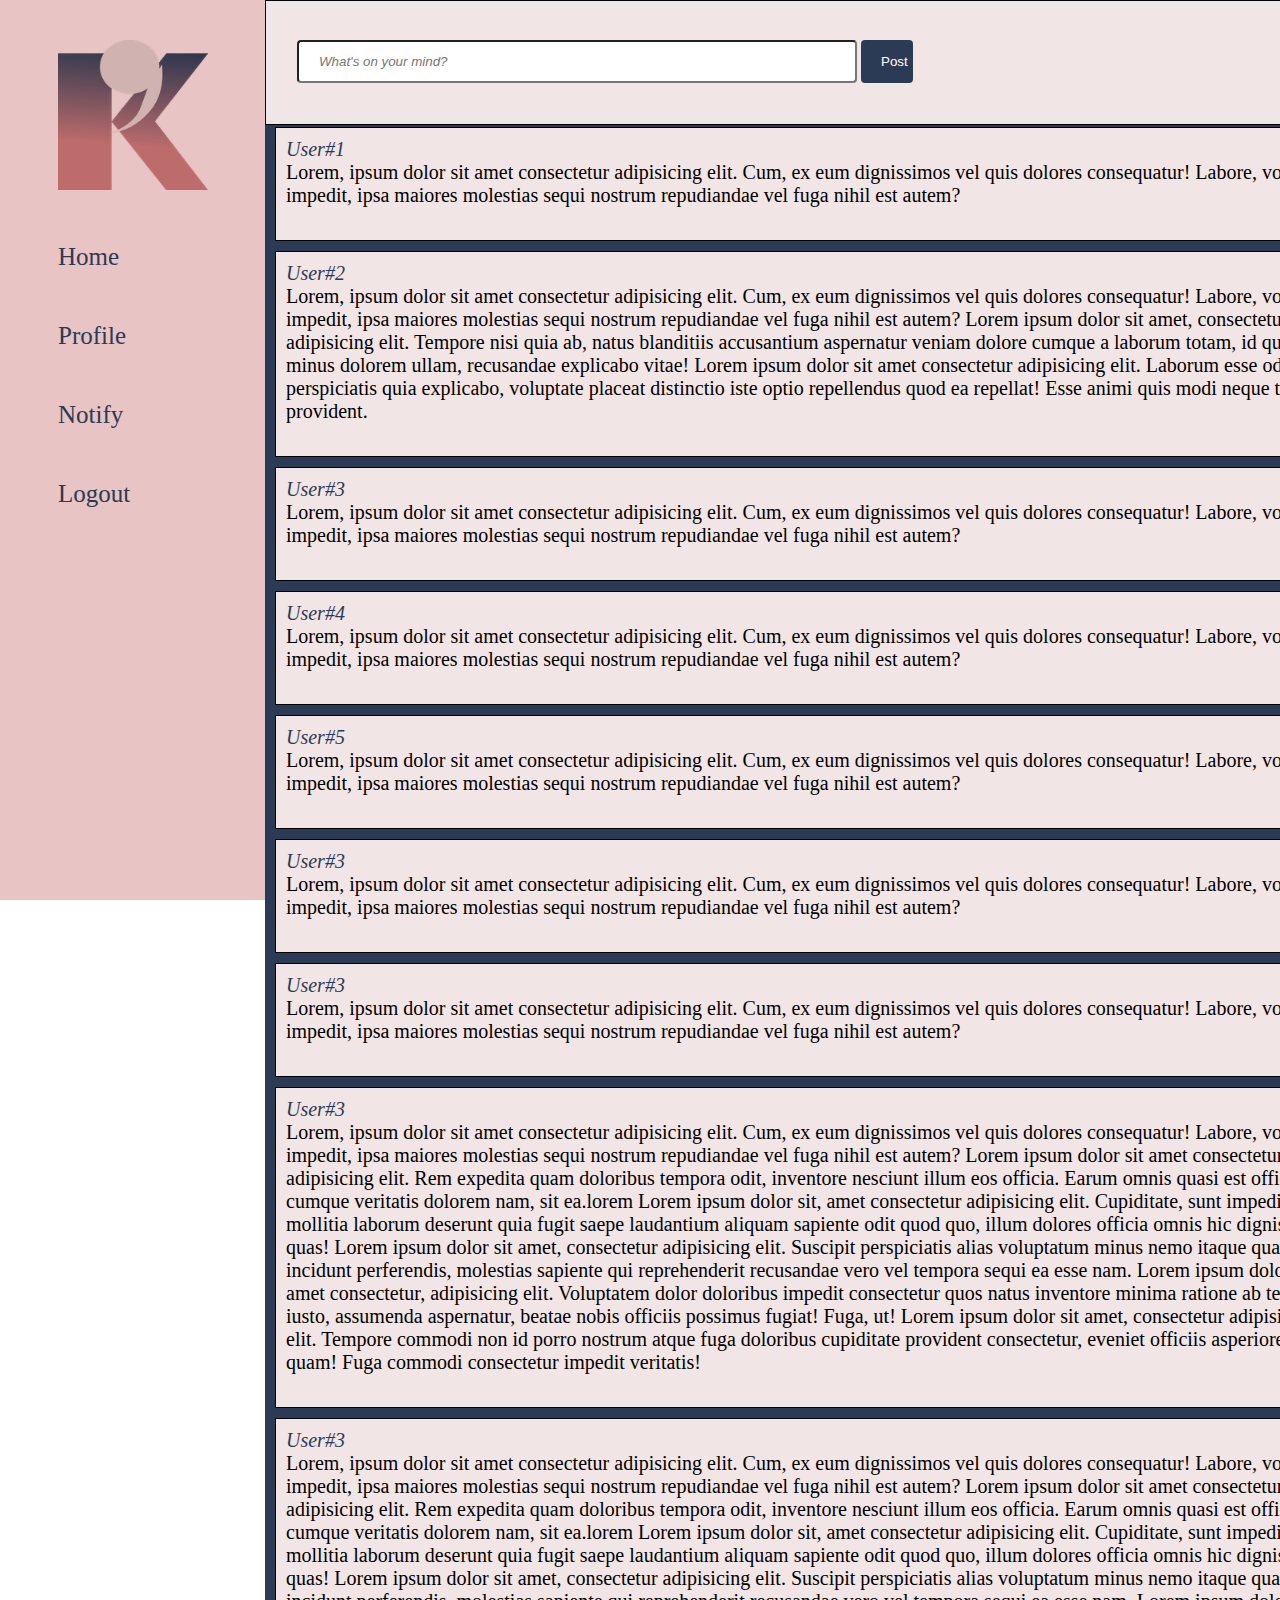
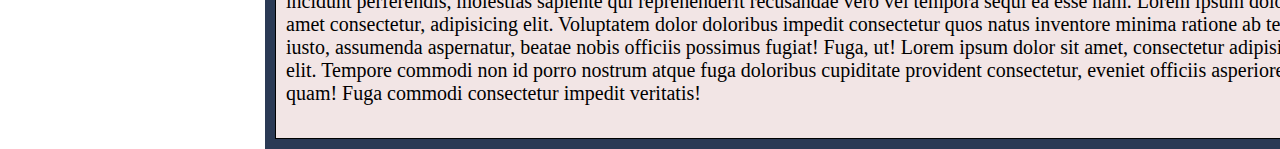
==== index.html @ a35500c5 "Add files via upload" ====
<!DOCTYPE html>
<html lang="en">
<head>
    <meta charset="UTF-8">
    <meta http-equiv="X-UA-Compatible" content="IE=edge">
    <meta name="viewport" content="width=device-width, initial-scale=1.0">
    <link rel="stylesheet" href="https://cdnjs.cloudflare.com/ajax/libs/font-awesome/6.4.0/css/all.min.css" integrity="sha512-iecdLmaskl7CVkqkXNQ/ZH/XLlvWZOJyj7Yy7tcenmpD1ypASozpmT/E0iPtmFIB46ZmdtAc9eNBvH0H/ZpiBw==" crossorigin="anonymous" referrerpolicy="no-referrer" />
    <link rel="stylesheet" href="styles.css">
    <title>Login</title>
</head>
<body>
    <div class="sidepane">
    <nav>
        <input type="checkbox" id="check">
        <label for= "check" class="checkbtn">
            <i class= "fas fa-bars"></i>
            </label>    
    </nav>
        <ul>
            <li><label class="logo"><img src = "logo.png" height="150px" width="150px"></li>
            <li><i class="fas fa-home"></i><button class="btn btn1">Home</button></li>
            <li><i class="fa-solid fa-user fa-fw"></i><button class="btn btn2"> Profile </button></li>
            <li><i class="fa-solid fa-bell fa-fw"></i><button class="btn btn3"> Notify </button></li>  
            <li><i class="fa-solid fa-arrow-right-from-bracket fa-fw"></i><button class="btn btn4"> Logout </button></li>  
        </ul>

    </div>


    <div class="container">
        <div class="post-container">
            <div class="post">
                
                
                <form>
                    
                    <input type = "text" placeholder = "What's on your mind?" ></label>
                    <input type = "submit" value = "Post">
                </form>
            </div>
        </div>

        <div class="main-content-container">
            <div class="main-content">
                <i class="fa-solid fa-user user"> User#1</i>
                <p>Lorem, ipsum dolor sit amet consectetur adipisicing elit. Cum, ex eum dignissimos vel quis dolores consequatur! Labore, voluptas impedit, ipsa maiores molestias sequi nostrum repudiandae vel fuga nihil est autem?</p>
                <i class="fa-sharp fa-regular fa-thumbs-up like"></i>
                <i class="fa-regular fa-thumbs-down dislike"></i>

            </div>

            <div class="main-content">
                <i class="fa-solid fa-user user"> User#2</i>
                <p>Lorem, ipsum dolor sit amet consectetur adipisicing elit. Cum, ex eum dignissimos vel quis dolores consequatur! Labore, voluptas impedit, ipsa maiores molestias sequi nostrum repudiandae vel fuga nihil est autem?
                    Lorem ipsum dolor sit amet, consectetur adipisicing elit. Tempore nisi quia ab, natus blanditiis accusantium aspernatur veniam dolore cumque a laborum totam, id quasi minus dolorem ullam, recusandae explicabo vitae!
                    Lorem ipsum dolor sit amet consectetur adipisicing elit. Laborum esse odio perspiciatis quia explicabo, voluptate placeat distinctio iste optio repellendus quod ea repellat! Esse animi quis modi neque tenetur provident.
                </p>
                <i class="fa-sharp fa-regular fa-thumbs-up like"></i>
                <i class="fa-regular fa-thumbs-down dislike"></i>

            </div>

            <div class="main-content">
                <i class="fa-solid fa-user user"> User#3</i>
                <p>Lorem, ipsum dolor sit amet consectetur adipisicing elit. Cum, ex eum dignissimos vel quis dolores consequatur! Labore, voluptas impedit, ipsa maiores molestias sequi nostrum repudiandae vel fuga nihil est autem?</p>
                <i class="fa-sharp fa-regular fa-thumbs-up like"></i>
                <i class="fa-regular fa-thumbs-down dislike"></i>

            </div>

            <div class="main-content">
                <i class="fa-solid fa-user user"> User#4</i>
                <p>Lorem, ipsum dolor sit amet consectetur adipisicing elit. Cum, ex eum dignissimos vel quis dolores consequatur! Labore, voluptas impedit, ipsa maiores molestias sequi nostrum repudiandae vel fuga nihil est autem?</p>
                <i class="fa-sharp fa-regular fa-thumbs-up like"></i>
                <i class="fa-regular fa-thumbs-down dislike"></i>

            </div>

            <div class="main-content">
                <i class="fa-solid fa-user user"> User#5</i>
                <p>Lorem, ipsum dolor sit amet consectetur adipisicing elit. Cum, ex eum dignissimos vel quis dolores consequatur! Labore, voluptas impedit, ipsa maiores molestias sequi nostrum repudiandae vel fuga nihil est autem?</p>
                <i class="fa-sharp fa-regular fa-thumbs-up like"></i>
                <i class="fa-regular fa-thumbs-down dislike"></i>

            </div>

            <div class="main-content">
                <i class="fa-solid fa-user user"> User#3</i>
                <p>Lorem, ipsum dolor sit amet consectetur adipisicing elit. Cum, ex eum dignissimos vel quis dolores consequatur! Labore, voluptas impedit, ipsa maiores molestias sequi nostrum repudiandae vel fuga nihil est autem?</p>
                <i class="fa-sharp fa-regular fa-thumbs-up like"></i>
                <i class="fa-regular fa-thumbs-down dislike"></i>

            </div>

            <div class="main-content">
                <i class="fa-solid fa-user user"> User#3</i>
                <p>Lorem, ipsum dolor sit amet consectetur adipisicing elit. Cum, ex eum dignissimos vel quis dolores consequatur! Labore, voluptas impedit, ipsa maiores molestias sequi nostrum repudiandae vel fuga nihil est autem?</p>
                <i class="fa-sharp fa-regular fa-thumbs-up like"></i>
                <i class="fa-regular fa-thumbs-down dislike"></i>

            </div>

            <div class="main-content">
                <i class="fa-solid fa-user user"> User#3</i>
                <p>Lorem, ipsum dolor sit amet consectetur adipisicing elit. Cum, ex eum dignissimos vel quis dolores consequatur! Labore, voluptas impedit, ipsa maiores molestias sequi nostrum repudiandae vel fuga nihil est autem?
                    Lorem ipsum dolor sit amet consectetur adipisicing elit. Rem expedita quam doloribus tempora odit, inventore nesciunt illum eos officia. Earum omnis quasi est officia cumque veritatis dolorem nam, sit ea.lorem Lorem ipsum dolor sit, amet consectetur adipisicing elit. Cupiditate, sunt impedit mollitia laborum deserunt quia fugit saepe laudantium aliquam sapiente odit quod quo, illum dolores officia omnis hic dignissimos quas!
                    Lorem ipsum dolor sit amet, consectetur adipisicing elit. Suscipit perspiciatis alias voluptatum minus nemo itaque quasi incidunt perferendis, molestias sapiente qui reprehenderit recusandae vero vel tempora sequi ea esse nam.
                    Lorem ipsum dolor sit amet consectetur, adipisicing elit. Voluptatem dolor doloribus impedit consectetur quos natus inventore minima ratione ab tempore iusto, assumenda aspernatur, beatae nobis officiis possimus fugiat! Fuga, ut!
                    Lorem ipsum dolor sit amet, consectetur adipisicing elit. Tempore commodi non id porro nostrum atque fuga doloribus cupiditate provident consectetur, eveniet officiis asperiores amet quam! Fuga commodi consectetur impedit veritatis!
                </p>
                <i class="fa-sharp fa-regular fa-thumbs-up like"></i>
                <i class="fa-regular fa-thumbs-down dislike"></i>

            </div>

            <div class="main-content">
                <i class="fa-solid fa-user user"> User#3</i>
                <p>Lorem, ipsum dolor sit amet consectetur adipisicing elit. Cum, ex eum dignissimos vel quis dolores consequatur! Labore, voluptas impedit, ipsa maiores molestias sequi nostrum repudiandae vel fuga nihil est autem?
                    Lorem ipsum dolor sit amet consectetur adipisicing elit. Rem expedita quam doloribus tempora odit, inventore nesciunt illum eos officia. Earum omnis quasi est officia cumque veritatis dolorem nam, sit ea.lorem Lorem ipsum dolor sit, amet consectetur adipisicing elit. Cupiditate, sunt impedit mollitia laborum deserunt quia fugit saepe laudantium aliquam sapiente odit quod quo, illum dolores officia omnis hic dignissimos quas!
                    Lorem ipsum dolor sit amet, consectetur adipisicing elit. Suscipit perspiciatis alias voluptatum minus nemo itaque quasi incidunt perferendis, molestias sapiente qui reprehenderit recusandae vero vel tempora sequi ea esse nam.
                    Lorem ipsum dolor sit amet consectetur, adipisicing elit. Voluptatem dolor doloribus impedit consectetur quos natus inventore minima ratione ab tempore iusto, assumenda aspernatur, beatae nobis officiis possimus fugiat! Fuga, ut!
                    Lorem ipsum dolor sit amet, consectetur adipisicing elit. Tempore commodi non id porro nostrum atque fuga doloribus cupiditate provident consectetur, eveniet officiis asperiores amet quam! Fuga commodi consectetur impedit veritatis!
                </p>
                <i class="fa-sharp fa-regular fa-thumbs-up like"></i>
                <i class="fa-regular fa-thumbs-down dislike"></i>

            </div>


        </div>
        
    </div>

    
        
    
</body>
</html>
---- styles.css ----
*{
    padding: 0;
    margin: 0;
    text-decoration: none;
    list-style: none;
    box-sizing:border-box;
}
.body{
    display: flex;
}
label.logo{
    color: transparent;
    font-size: 30px;
    line-height: 75px;
    padding: 0 3px;
    font-weight: bold;

}
     
.checkbtn{
    font-size: 35px;
    color: #2B3A55;
    float: left;
    line-height: 50px;
    margin-left: 15px;
    cursor: pointer;
}
#check{
    display: none;
}

.btn{
    border: #E8C4C4 2px;
    background: #E8C4C4;
    font-size: 25px;
    font-family: "montserrat";
    cursor: pointer;
    margin: 3px;
}
.btn1,.btn2{
    color: #2B3A55;
}
.btn3, .btn4{
    color: #2B3A55;
}
.btn1:hover,.btn2:hover{
    color: #E8C4C4;
    border: #2B3A55;
    background-color: #2B3A55;
}
.btn3:hover,.btn4:hover{
    color: #E8C4C4;
    border: #2B3A55;
    background-color: #2B3A55;
}
.container {
    
    width: 83vw;
    height: 100vh;

    display: grid;
    grid-template-columns: 1fr ;
    grid-template-rows: 13% 1fr;

    margin: 0;
    padding: 0;

    position: absolute;
    left: 265px;
    
}
.sidepane {
    position: fixed;
    left: 0;
    height: 100%;
    z-index: 9999;
    background-color: #E8C4C4;
}

.sidepane ul {
    list-style-type: none;
    padding: 10px;
    margin: 0 15px;
}

.sidepane li {
    padding: 15px;
    margin: 15px;
    
    font-size: 25px;
    color: #2B3A55;

    cursor: pointer;
}
.logo {
    display: block;
    margin-left: auto;
    margin-right: auto; 
}

.sidepane .logo {
    width: 155px;
    height: 155px;
    background-color: transparent;
}

.post-container {
    position: fixed;
    width: 86vw;

    border: 1px solid black;

    background-color: #EFE7E7;
    box-sizing: border-box; 
}

.post {
    padding: 10px;
    margin: 10px;
    
    background-color: #F2E5E5;
    height: 103px;
}

input[type = text], select {
    width: 35rem;
    padding: 12px 20px;
    margin: 8px 0;
    border-radius: 4px;
    box-sizing: border-box;
    display: inline-block;
    font-style: italic;
}

form {
    padding: 1px;
    margin: 10px;
    box-sizing: border-box;
    background-color: #F2E5E5;  
}

input[type = submit] {
    width: 5%;
    background-color: #2B3A55;
    color: white;
    padding: 14px 20px;
    margin: 8px 0;
    border: none;
    border-radius: 4px;
    cursor: pointer;
    box-sizing: border-box;
}

.profile {
    display: inline-flex;
    box-sizing: border-box;
}

.main-content-container {
    grid-row-start: 2;
    grid-row-end: 2;
    box-sizing: border-box;
    background-color: #2B3A55;
}

.main-content {
    width: 84.8vw;
    padding: 10px;
    margin: 10px;
    border: 1px solid black;
    background-color: #F2E5E5;
}

.main-content p {
    font-size: 20px;
}

.like {
    margin-right: 10px;
}

.like, .dislike {
    font-size: 20px;
    cursor: pointer;
}

.user {
    font-size: 20px;
    color: #2B3A55;
}
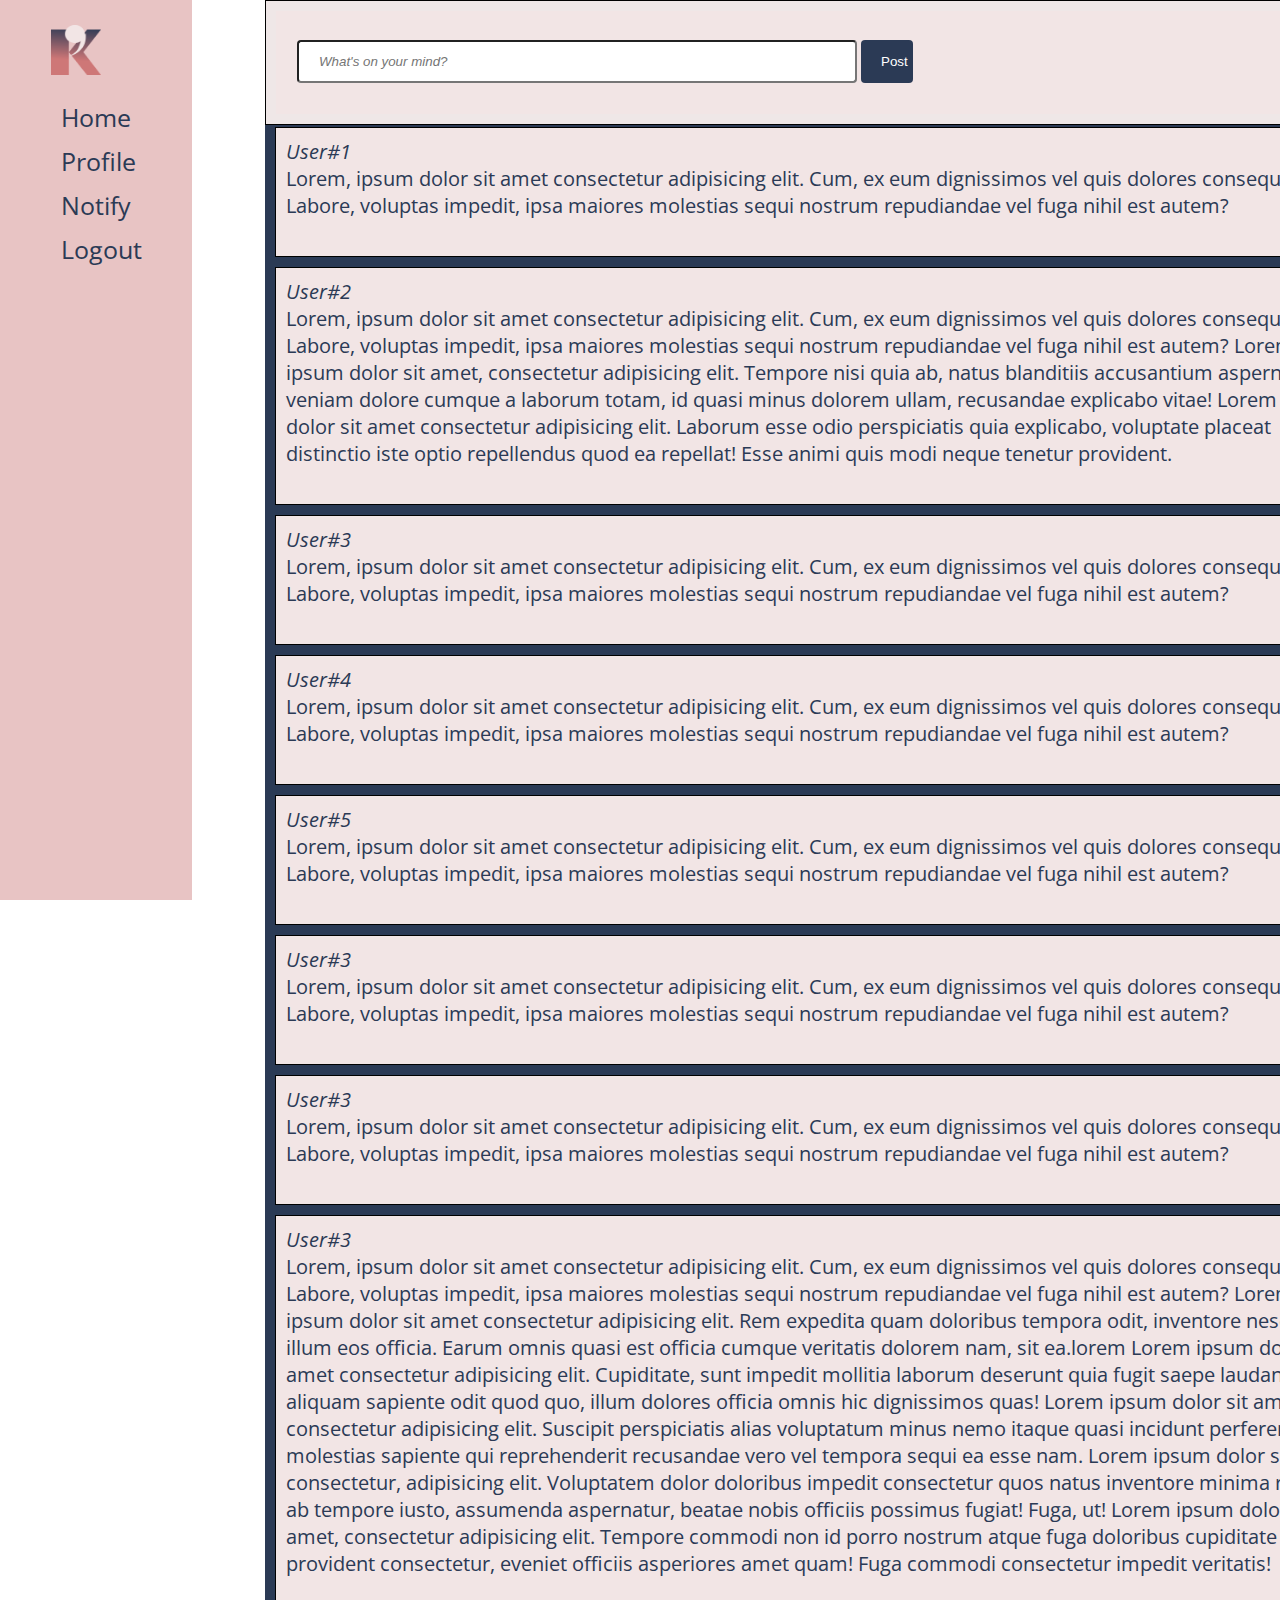
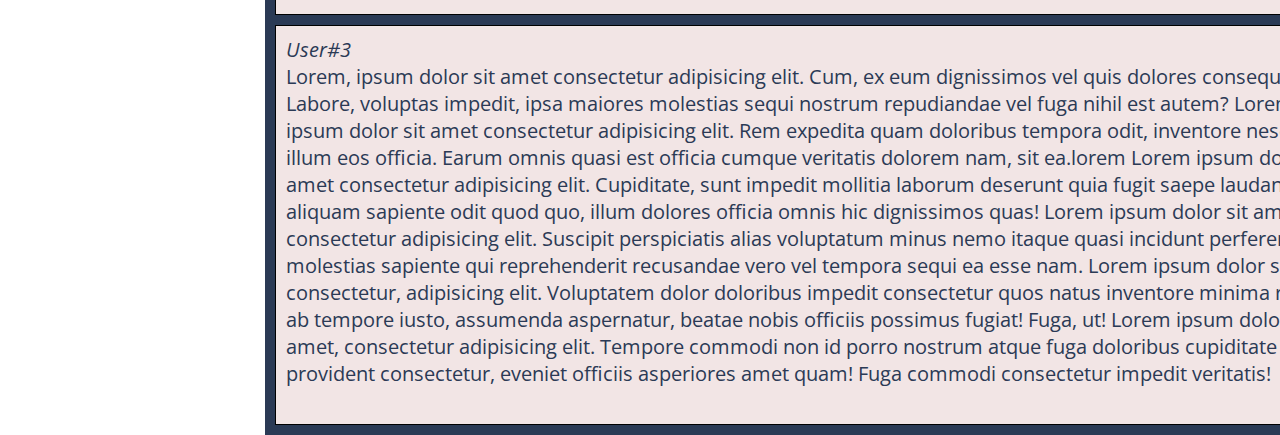
==== commit a3ccb744: "updated some files" ====
--- a/index.html
+++ b/index.html
@@ -1,6 +1,9 @@
 <!DOCTYPE html>
 <html lang="en">
 <head>
+    <link rel="preconnect" href="https://fonts.googleapis.com">
+    <link rel="preconnect" href="https://fonts.gstatic.com" crossorigin>
+    <link href="https://fonts.googleapis.com/css2?family=Open+Sans:wght@400;700&display=swap" rel="stylesheet">
     <meta charset="UTF-8">
     <meta http-equiv="X-UA-Compatible" content="IE=edge">
     <meta name="viewport" content="width=device-width, initial-scale=1.0">
@@ -9,22 +12,15 @@
     <title>Login</title>
 </head>
 <body>
-    <div class="sidepane">
-    <nav>
-        <input type="checkbox" id="check">
-        <label for= "check" class="checkbtn">
-            <i class= "fas fa-bars"></i>
-            </label>    
-    </nav>
-        <ul>
-            <li><label class="logo"><img src = "logo.png" height="150px" width="150px"></li>
-            <li><i class="fas fa-home"></i><button class="btn btn1">Home</button></li>
-            <li><i class="fa-solid fa-user fa-fw"></i><button class="btn btn2"> Profile </button></li>
-            <li><i class="fa-solid fa-bell fa-fw"></i><button class="btn btn3"> Notify </button></li>  
-            <li><i class="fa-solid fa-arrow-right-from-bracket fa-fw"></i><button class="btn btn4"> Logout </button></li>  
-        </ul>
-
-    </div>
+  <div class="navigation">
+    <ul class="navigation-items">
+      <li><img src = ".\img\kowtsi_logo.ico" id="logo"></li>
+      <li><a href="index.html"><i class="fas fa-home"></i>Home</a></li>
+      <li><a href="profpage.html"><i class="fa-solid fa-user fa-fw"></i>Profile</a></li>
+      <li><a href=""><i class="fa-solid fa-bell fa-fw"></i>Notify</a></li>  
+      <li><a href=""><i class="fa-solid fa-arrow-right-from-bracket fa-fw"></i>Logout</a></li>  
+    </ul>
+  </div>
 
 
     <div class="container">
@@ -135,4 +131,4 @@
         
     
 </body>
-</html>+</html>
--- a/styles.css
+++ b/styles.css
@@ -5,8 +5,10 @@
     list-style: none;
     box-sizing:border-box;
 }
-.body{
+body{
     display: flex;
+    font-family: 'Open Sans', sans-serif;
+    color: #2B3A55;
 }
 label.logo{
     color: transparent;
@@ -69,57 +71,62 @@
     left: 265px;
     
 }
-.sidepane {
-    position: fixed;
-    left: 0;
-    height: 100%;
-    z-index: 9999;
-    background-color: #E8C4C4;
+.navigation{
+  position: fixed;
+  left: 0;
+  height: 100%;
+  width: 15%;
+  background-color: #E8C4C4;
+  text-align: center;
+}
+
+.navigation-items{
+  display: inline-block;
+  margin-top: 25px;
+  text-align: left;
+}
+
+.navigation-items > li{
+  margin-bottom: 10px;
+}
+
+.navigation-items > li > a{
+  color: #2B3A55; 
+  font-size: 25px;
+}
+
+.navigation-items > li > a > i{
+  margin-right: 10px;
+}
+
+#logo{
+  margin-bottom: 10px;
+  height: 50px;
+  width: 50px;
 }
 
 .sidepane ul {
-    list-style-type: none;
-    padding: 10px;
-    margin: 0 15px;
-}
-
-.sidepane li {
-    padding: 15px;
-    margin: 15px;
-    
-    font-size: 25px;
-    color: #2B3A55;
-
-    cursor: pointer;
-}
-.logo {
-    display: block;
-    margin-left: auto;
-    margin-right: auto; 
-}
-
-.sidepane .logo {
-    width: 155px;
-    height: 155px;
-    background-color: transparent;
+  list-style-type: none;
+  padding: 10px;
+  margin: 0 15px;
 }
 
 .post-container {
-    position: fixed;
-    width: 86vw;
-
-    border: 1px solid black;
-
-    background-color: #EFE7E7;
-    box-sizing: border-box; 
+  position: fixed;
+  width: 86vw;
+
+  border: 1px solid black;
+
+  background-color: #EFE7E7;
+  box-sizing: border-box; 
 }
 
 .post {
-    padding: 10px;
-    margin: 10px;
-    
-    background-color: #F2E5E5;
-    height: 103px;
+  padding: 10px;
+  margin: 10px;
+  
+  background-color: #F2E5E5;
+  height: 103px;
 }
 
 input[type = text], select {
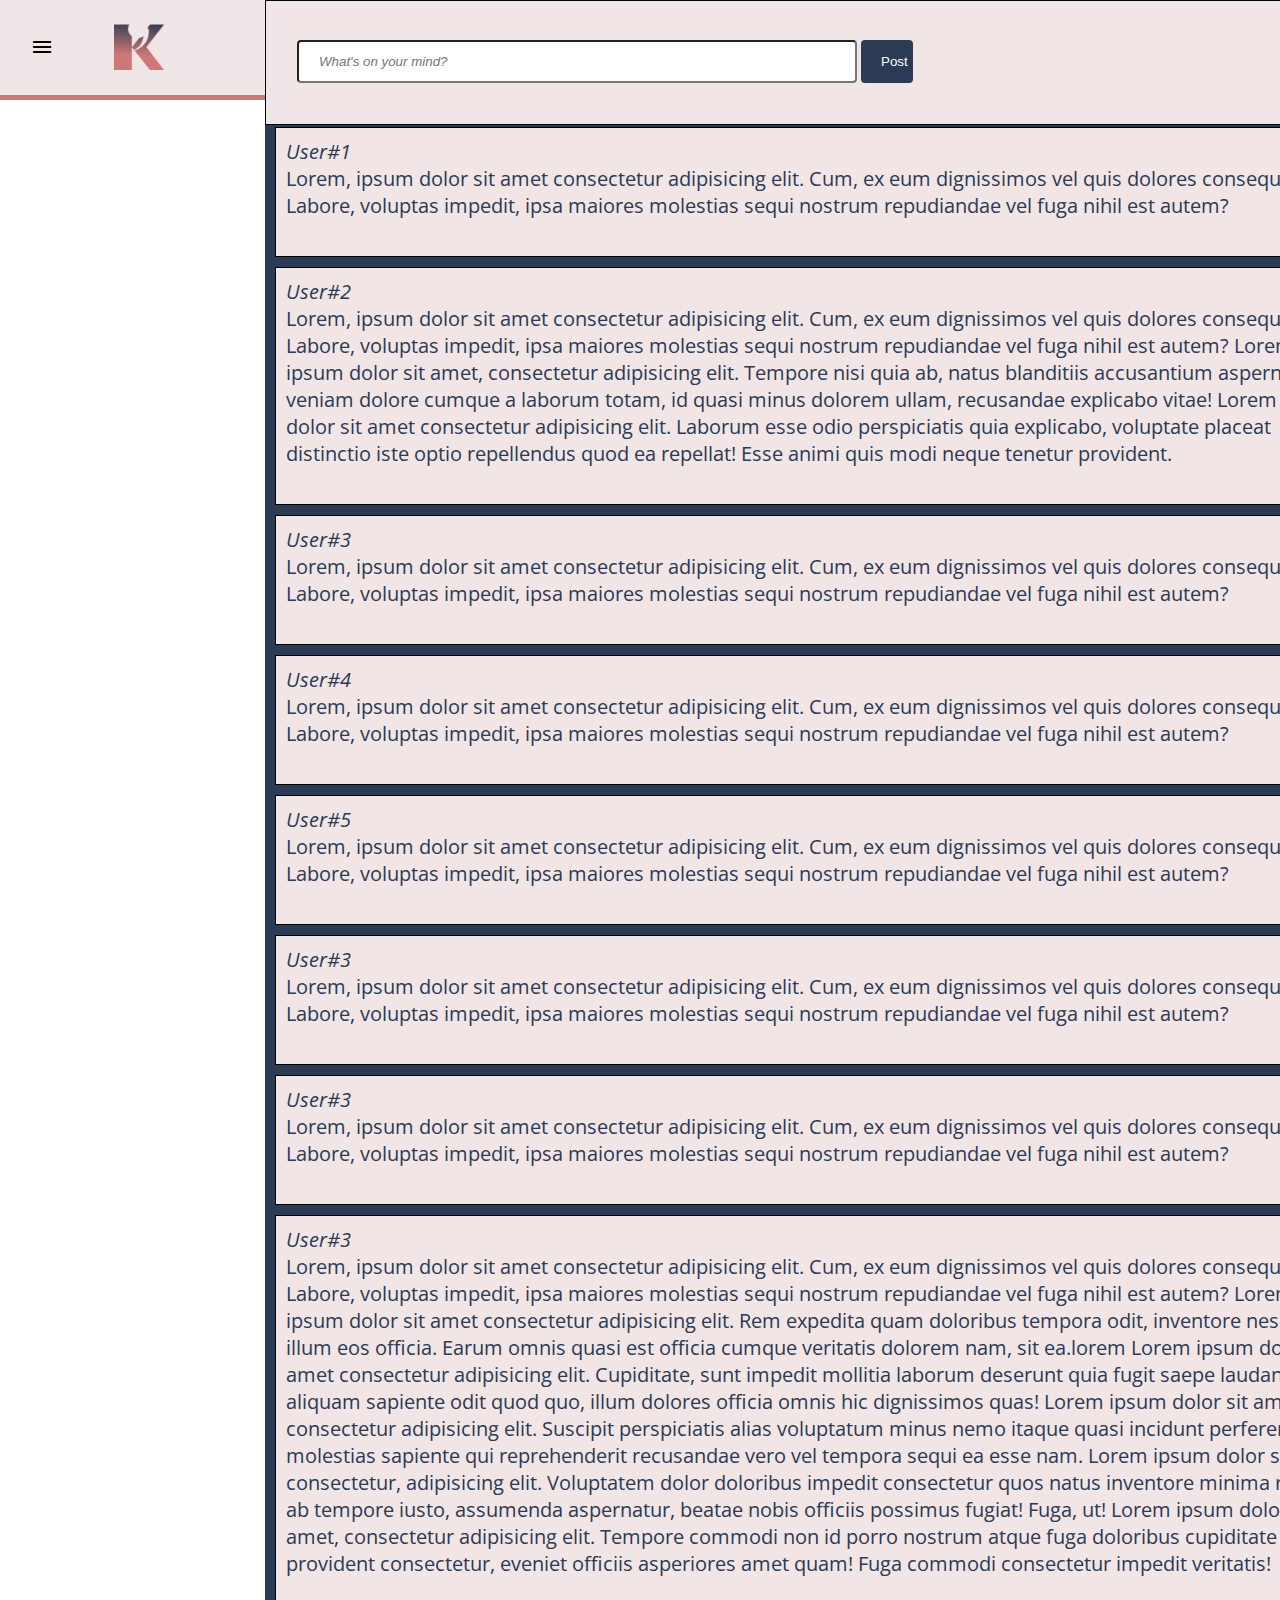
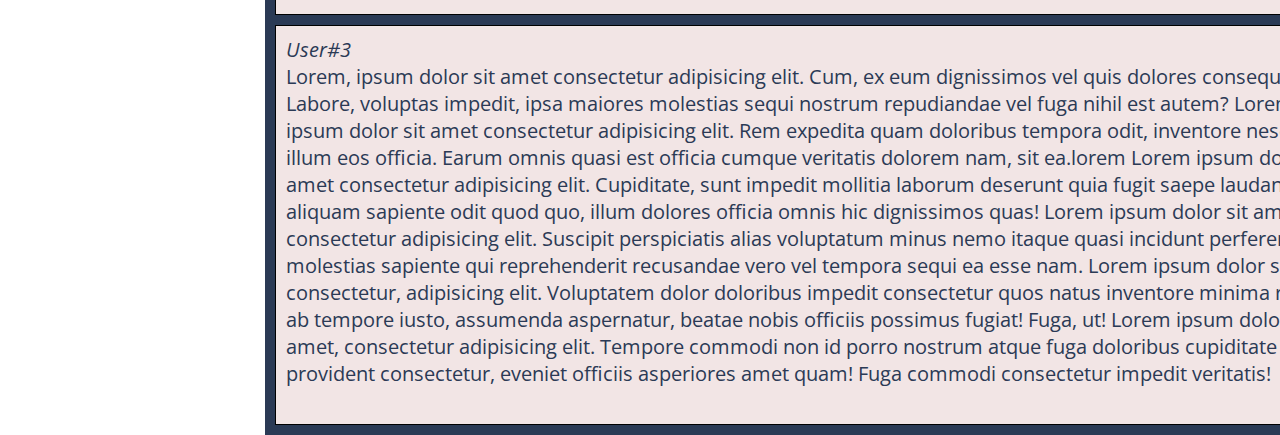
==== commit 38a0523e: "tried to update homepage" ====
--- a/index.html
+++ b/index.html
@@ -9,19 +9,25 @@
     <meta name="viewport" content="width=device-width, initial-scale=1.0">
     <link rel="stylesheet" href="https://cdnjs.cloudflare.com/ajax/libs/font-awesome/6.4.0/css/all.min.css" integrity="sha512-iecdLmaskl7CVkqkXNQ/ZH/XLlvWZOJyj7Yy7tcenmpD1ypASozpmT/E0iPtmFIB46ZmdtAc9eNBvH0H/ZpiBw==" crossorigin="anonymous" referrerpolicy="no-referrer" />
     <link rel="stylesheet" href="styles.css">
+    <link rel="stylesheet" href="https://fonts.googleapis.com/css2?family=Material+Symbols+Outlined:opsz,wght,FILL,GRAD@20..48,100..700,0..1,-50..200" />
     <title>Login</title>
 </head>
 <body>
-  <div class="navigation">
-    <ul class="navigation-items">
-      <li><img src = ".\img\kowtsi_logo.ico" id="logo"></li>
-      <li><a href="index.html"><i class="fas fa-home"></i>Home</a></li>
-      <li><a href="profpage.html"><i class="fa-solid fa-user fa-fw"></i>Profile</a></li>
-      <li><a href=""><i class="fa-solid fa-bell fa-fw"></i>Notify</a></li>  
-      <li><a href=""><i class="fa-solid fa-arrow-right-from-bracket fa-fw"></i>Logout</a></li>  
-    </ul>
+  <header>
+    <button id = "navbutton" onclick = "shata()">
+      <span class="material-symbols-outlined">menu</span> 
+    </button>
+    <img id = "logo" src = ".\img\kowtsi_logo.ico">
+  </header>
+  <div class = "content">
+    <nav id = "urnav">
+    <a href = "index.html"><span class="material-symbols-outlined">home</span>Home</a>
+    <a href = "profpages.html"><span class="material-symbols-outlined">account_circle</span>Profile</a>
+    <a href = "Notif"><span class="material-symbols-outlined">notifications</span>Notifications</a>
+    <a href = "Login.html"><span class="material-symbols-outlined">logout</span>Logout</a>
+    </nav>
   </div>
-
+     
 
     <div class="container">
         <div class="post-container">
@@ -130,5 +136,6 @@
     
         
     
+    <script src = "Profpg.js"></script>
 </body>
 </html>
--- a/styles.css
+++ b/styles.css
@@ -4,6 +4,101 @@
     text-decoration: none;
     list-style: none;
     box-sizing:border-box;
+}
+
+html{
+  width: 100%;
+}
+
+header {
+  height: 100px;
+  width: 100%;
+  background-color: #efe7e7;
+  border-style: solid;
+  border-left: 0px;
+  border-top: 0px;
+  border-color: #ce7777;
+  border-width: 5px;
+  display: flex;
+  gap: 10px;
+}
+
+span{
+  background-color: transparent;
+}
+
+#navbutton {
+  margin-top: 35px;
+  margin-left: 30px;
+  cursor: pointer;
+  border: none;
+  transition: 0.4s;
+  z-index: 3;
+  background-color: #f2e5e5;
+  height: 20px;
+}
+
+#navbutton.active {
+  background-color: #e8c4c4;
+}
+
+#logo{
+  margin-top: 20px;
+  margin-left: 50px;
+  padding: 0;
+  min-width: 48px;
+  height: 48px;
+  background-color: #f2e5e5;
+  transition-duration: 0.2s;
+  transition-timing-function: ease-in-out;
+  z-index: 3;
+}
+
+#logo.active{
+  background-color: #e8c4c4;
+}
+
+#urnav {
+  position: absolute;
+  top: 0px;
+  left: -300px;
+  height: 100%;
+  width: 200px;
+  background-color: #e8c4c4;
+  transition: 1s;
+  z-index: 2;
+  padding: 100px 30px;
+  transition: 0.4s;
+  transition-timing-function: ease-in-out;
+}
+
+#urnav a {  
+  display: block;
+  padding: 10px 20px;
+  margin: 20px auto 0px;
+  font-size: 18px;
+  background-color: #e8c4c4;
+  border-radius: 10px;
+  border-color: #ce7777;
+  border-style: solid;
+  border-width: 3px;
+  color: black;
+  text-decoration: none;
+}
+
+#urnav a:hover{
+  background-color: #ce7777;
+  color: #f2e5e5;
+}
+
+#urnav span{
+  display: inline;
+  vertical-align: top;
+  margin-right: 5px;
+}
+
+#urnav.active {
+  left: 0px;
 }
 body{
     display: flex;
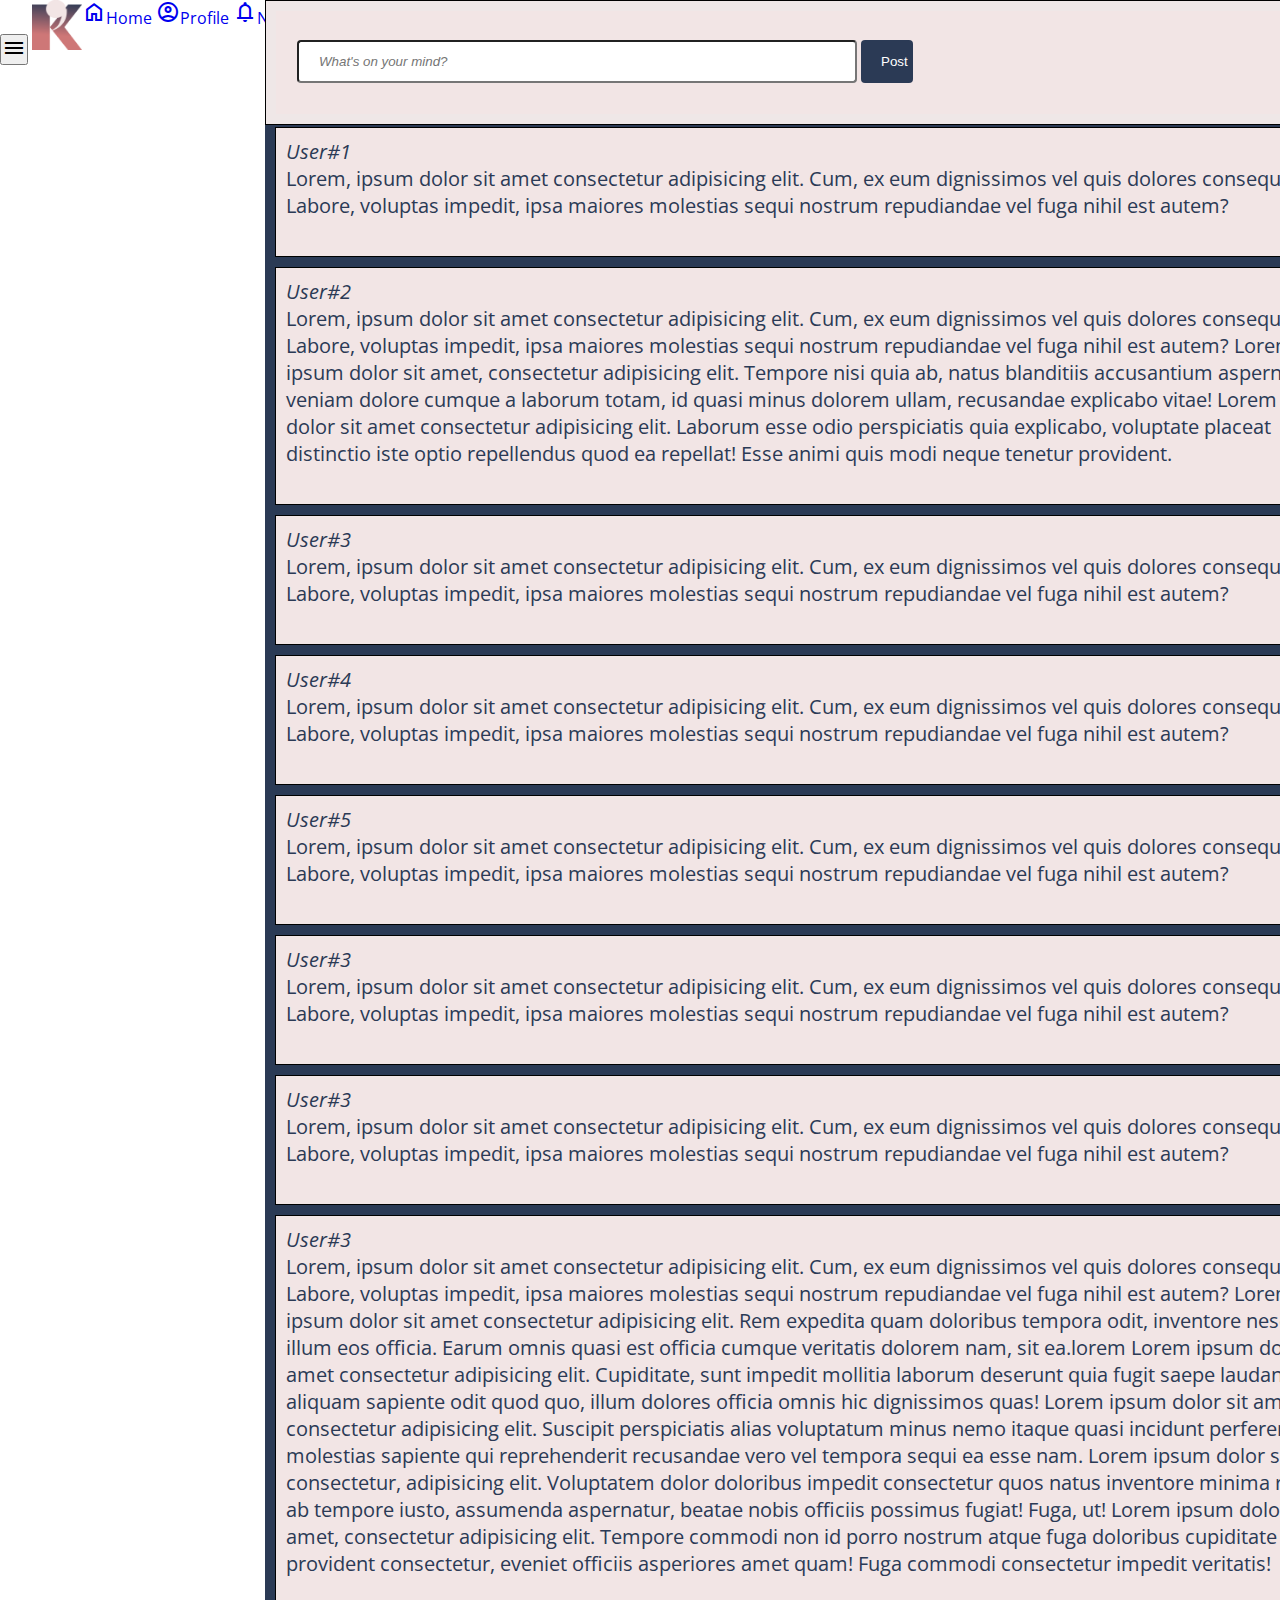
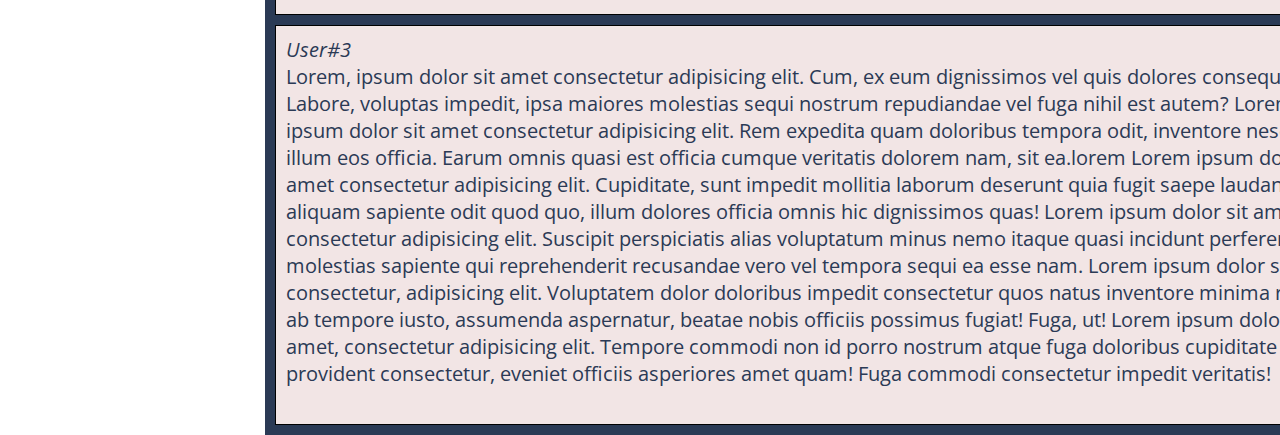
==== commit 5e4cbcdf: "tried to update homepage" ====
--- a/index.html
+++ b/index.html
@@ -32,10 +32,7 @@
     <div class="container">
         <div class="post-container">
             <div class="post">
-                
-                
                 <form>
-                    
                     <input type = "text" placeholder = "What's on your mind?" ></label>
                     <input type = "submit" value = "Post">
                 </form>
--- a/styles.css
+++ b/styles.css
@@ -6,105 +6,12 @@
     box-sizing:border-box;
 }
 
-html{
-  width: 100%;
-}
-
-header {
-  height: 100px;
-  width: 100%;
-  background-color: #efe7e7;
-  border-style: solid;
-  border-left: 0px;
-  border-top: 0px;
-  border-color: #ce7777;
-  border-width: 5px;
-  display: flex;
-  gap: 10px;
-}
-
-span{
-  background-color: transparent;
-}
-
-#navbutton {
-  margin-top: 35px;
-  margin-left: 30px;
-  cursor: pointer;
-  border: none;
-  transition: 0.4s;
-  z-index: 3;
-  background-color: #f2e5e5;
-  height: 20px;
-}
-
-#navbutton.active {
-  background-color: #e8c4c4;
-}
-
-#logo{
-  margin-top: 20px;
-  margin-left: 50px;
-  padding: 0;
-  min-width: 48px;
-  height: 48px;
-  background-color: #f2e5e5;
-  transition-duration: 0.2s;
-  transition-timing-function: ease-in-out;
-  z-index: 3;
-}
-
-#logo.active{
-  background-color: #e8c4c4;
-}
-
-#urnav {
-  position: absolute;
-  top: 0px;
-  left: -300px;
-  height: 100%;
-  width: 200px;
-  background-color: #e8c4c4;
-  transition: 1s;
-  z-index: 2;
-  padding: 100px 30px;
-  transition: 0.4s;
-  transition-timing-function: ease-in-out;
-}
-
-#urnav a {  
-  display: block;
-  padding: 10px 20px;
-  margin: 20px auto 0px;
-  font-size: 18px;
-  background-color: #e8c4c4;
-  border-radius: 10px;
-  border-color: #ce7777;
-  border-style: solid;
-  border-width: 3px;
-  color: black;
-  text-decoration: none;
-}
-
-#urnav a:hover{
-  background-color: #ce7777;
-  color: #f2e5e5;
-}
-
-#urnav span{
-  display: inline;
-  vertical-align: top;
-  margin-right: 5px;
-}
-
-#urnav.active {
-  left: 0px;
-}
 body{
     display: flex;
     font-family: 'Open Sans', sans-serif;
     color: #2B3A55;
 }
+
 label.logo{
     color: transparent;
     font-size: 30px;
@@ -122,6 +29,7 @@
     margin-left: 15px;
     cursor: pointer;
 }
+
 #check{
     display: none;
 }
@@ -134,22 +42,27 @@
     cursor: pointer;
     margin: 3px;
 }
+
 .btn1,.btn2{
     color: #2B3A55;
 }
+
 .btn3, .btn4{
     color: #2B3A55;
 }
+
 .btn1:hover,.btn2:hover{
     color: #E8C4C4;
     border: #2B3A55;
     background-color: #2B3A55;
 }
+
 .btn3:hover,.btn4:hover{
     color: #E8C4C4;
     border: #2B3A55;
     background-color: #2B3A55;
 }
+
 .container {
     
     width: 83vw;
@@ -166,6 +79,7 @@
     left: 265px;
     
 }
+
 .navigation{
   position: fixed;
   left: 0;
